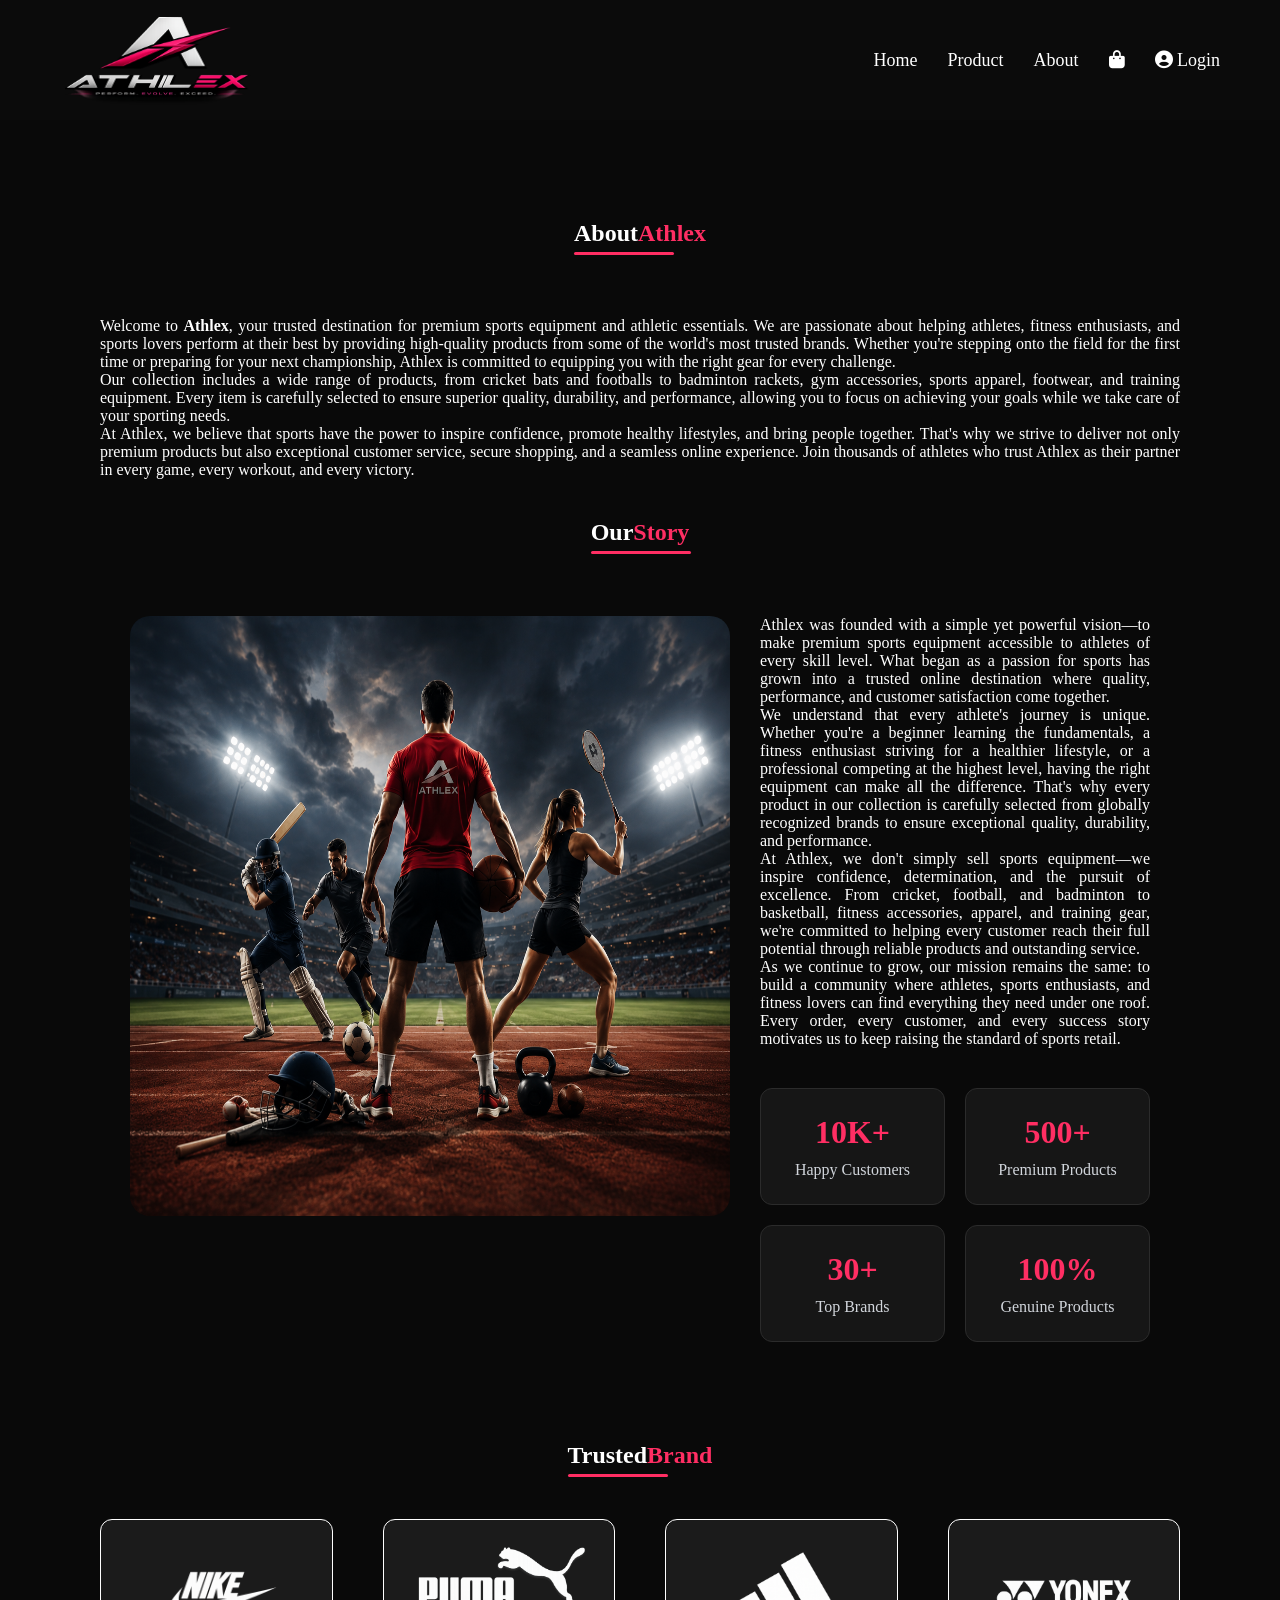
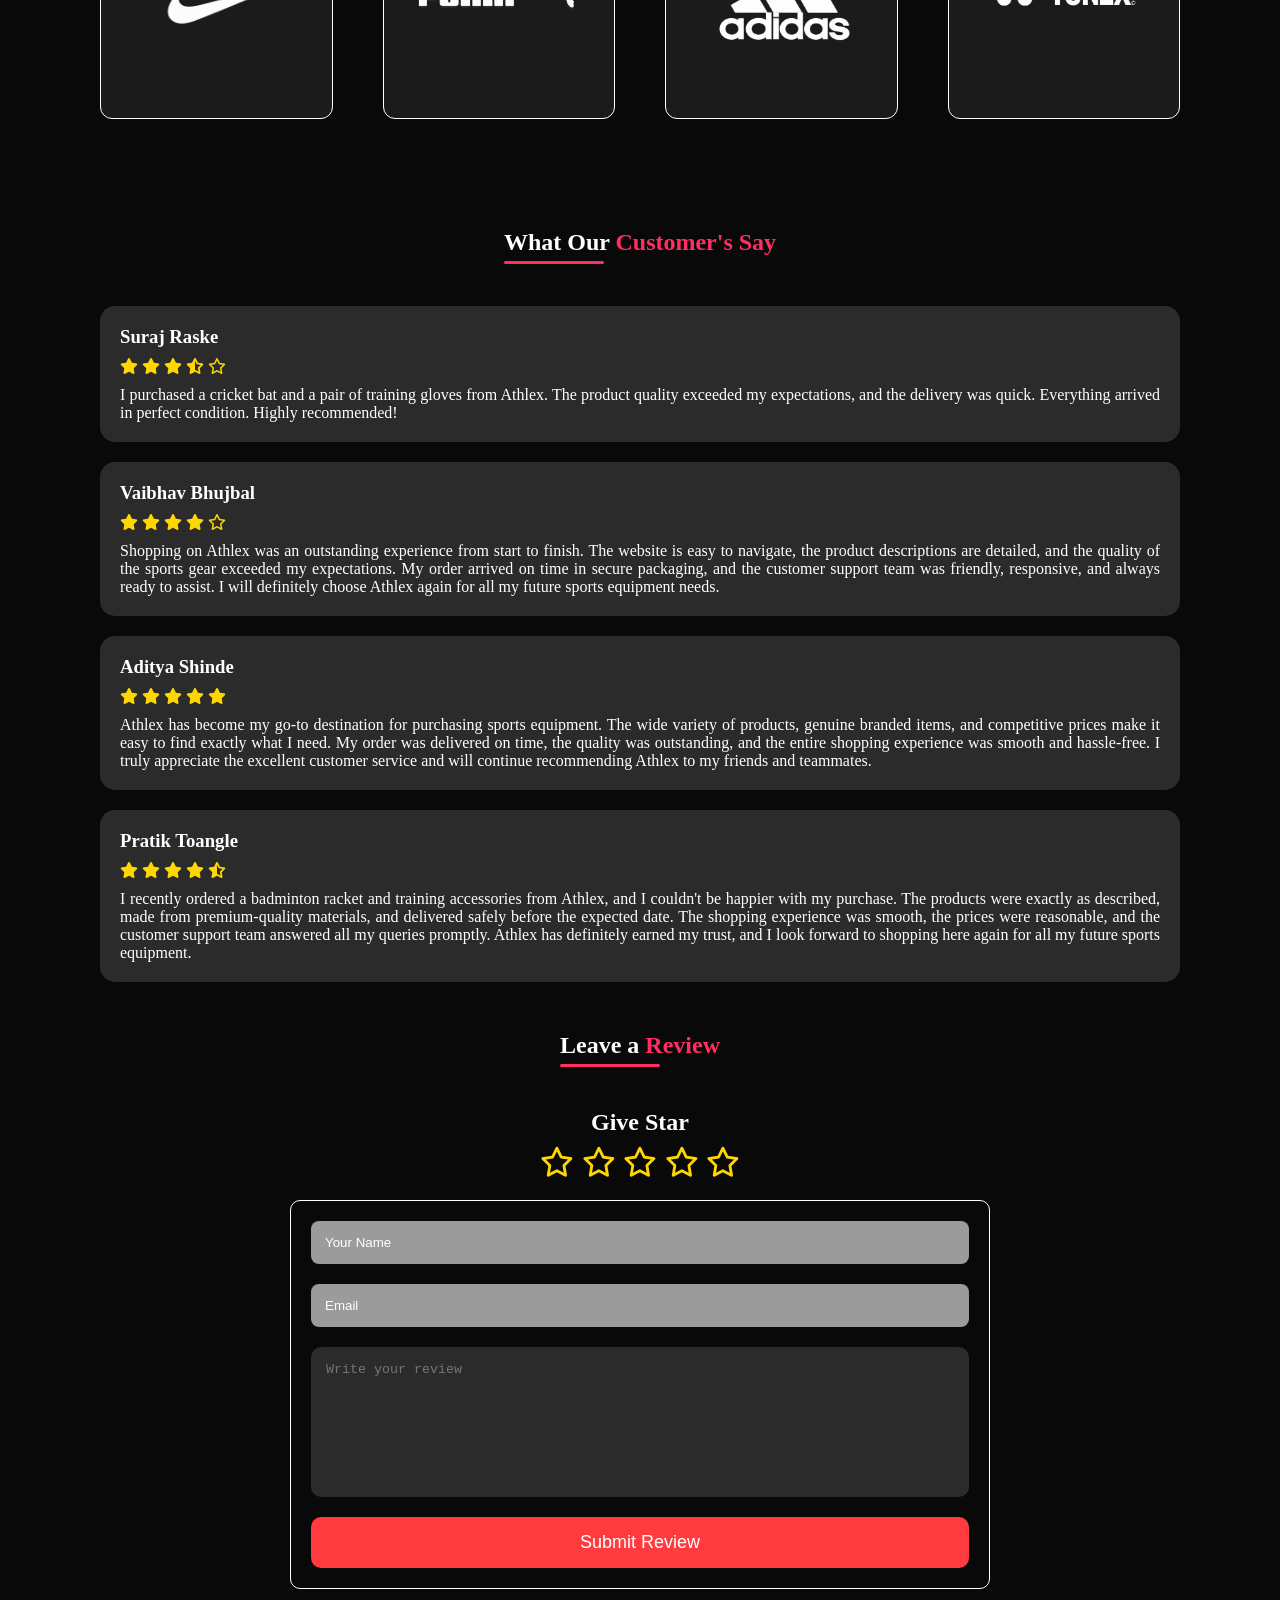
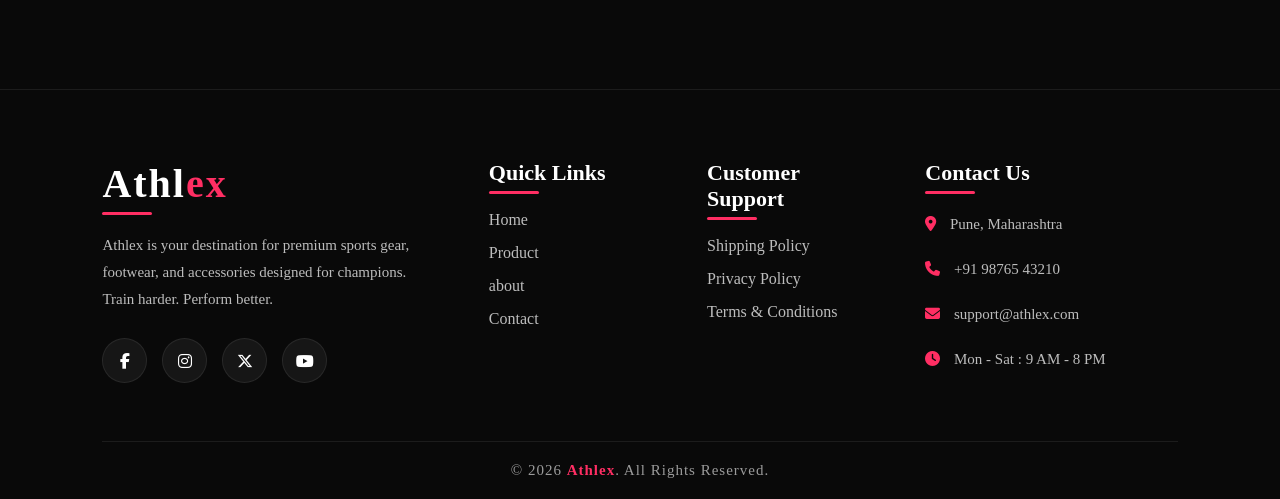
==== about.html @ 43ff517a "all pages are created and completd" ====
<!DOCTYPE html>
<html lang="en">
<head>
    <meta charset="UTF-8">
    <meta name="viewport" content="width=device-width, initial-scale=1.0">
    <title>About Athlex</title>
    <link rel="stylesheet" href="css/style.css">
    <link rel="stylesheet" href="https://cdnjs.cloudflare.com/ajax/libs/font-awesome/6.7.2/css/all.min.css">
</head>
<body>
    <nav style="background-color:#0b0b0b;">
        <div class="logo">
            <img src="images/logo1.png" alt="">
        </div>

        <ul>
            <li><a href="index.html">Home</a></li>
            <li><a href="product.html">Product</a></li>
            <li><a href="about.html">About</a></li>
            <li><a href="cart.html"><i class="fa-solid fa-bag-shopping"></i></a></li>
            <li><a href="login.html"><i class="fa-solid fa-circle-user"></i>&nbsp;<span>Login</span></a></li>
        </ul>
    </nav>
    <section class="about">
        <div class="about-container">
            <div class="title-section">
                <h1>About<span>Athlex</span></h1>
             </div>
            <div class="about-intro">
                <p>
                    Welcome to <strong>Athlex</strong>, your trusted destination for premium sports
                    equipment and athletic essentials. We are passionate about helping athletes,
                    fitness enthusiasts, and sports lovers perform at their best by providing
                    high-quality products from some of the world's most trusted brands. Whether
                    you're stepping onto the field for the first time or preparing for your next
                    championship, Athlex is committed to equipping you with the right gear for
                    every challenge.
                </p>

                <p>
                    Our collection includes a wide range of products, from cricket bats and
                    footballs to badminton rackets, gym accessories, sports apparel, footwear,
                    and training equipment. Every item is carefully selected to ensure superior
                    quality, durability, and performance, allowing you to focus on achieving your
                    goals while we take care of your sporting needs.
                </p>

                <p>
                    At Athlex, we believe that sports have the power to inspire confidence,
                    promote healthy lifestyles, and bring people together. That's why we strive
                    to deliver not only premium products but also exceptional customer service,
                    secure shopping, and a seamless online experience. Join thousands of athletes
                    who trust Athlex as their partner in every game, every workout, and every
                    victory.
                </p>
            </div>
            <div class="title-section">
                <h1>Our<span>Story</span></h1>
            </div>
            <div class="story-container">
                <div class="story-img">
                    <img src="images/story-img.png" alt="">
                </div>
                <div class="story-content">
                    <p>
                        Athlex was founded with a simple yet powerful vision—to make premium sports
                        equipment accessible to athletes of every skill level. What began as a passion
                        for sports has grown into a trusted online destination where quality,
                        performance, and customer satisfaction come together.
                    </p>

                    <p>
                        We understand that every athlete's journey is unique. Whether you're a beginner
                        learning the fundamentals, a fitness enthusiast striving for a healthier
                        lifestyle, or a professional competing at the highest level, having the right
                        equipment can make all the difference. That's why every product in our
                        collection is carefully selected from globally recognized brands to ensure
                        exceptional quality, durability, and performance.
                    </p>

                    <p>
                        At Athlex, we don't simply sell sports equipment—we inspire confidence,
                        determination, and the pursuit of excellence. From cricket, football, and
                        badminton to basketball, fitness accessories, apparel, and training gear,
                        we're committed to helping every customer reach their full potential through
                        reliable products and outstanding service.
                    </p>

                    <p>
                        As we continue to grow, our mission remains the same: to build a community
                        where athletes, sports enthusiasts, and fitness lovers can find everything
                        they need under one roof. Every order, every customer, and every success story
                        motivates us to keep raising the standard of sports retail.
                    </p>


                    <div class="story-stats">

                        <div class="stat-box">
                            <h3>10K+</h3>
                            <span>Happy Customers</span>
                        </div>

                        <div class="stat-box">
                            <h3>500+</h3>
                            <span>Premium Products</span>
                        </div>

                        <div class="stat-box">
                            <h3>30+</h3>
                            <span>Top Brands</span>
                        </div>

                        <div class="stat-box">
                            <h3>100%</h3>
                            <span>Genuine Products</span>
                        </div>
                    </div> 
                </div>
            </div>
            <div class="brand">
                <div class="title-section">
                    <h1>Trusted<span>Brand</span></h1>
                </div>
                
                <div class="brand-container">

                    <div class="brand-card">
                        <img src="images/nike.png" alt="">
                    </div>

                    <div class="brand-card">
                        <img src="images/puma.png" alt="">
                    </div>

                    <div class="brand-card">
                        <img src="images/adi4.png" alt="">
                    </div>

                    <div class="brand-card">
                        <img src="images/yonex.png" alt="">
                    </div>
                </div>
            </div>
            <div class="reviews">
                <div class="title-section">
                    <h1>What Our <span>Customer's Say</span></h1>
                </div>
                <div class="reviews-container">
                    <div class="review-card">
                        <h3>Suraj Raske</h3>
                        <div class="rating">
                            <i class="fa-solid fa-star"></i>
                            <i class="fa-solid fa-star"></i>
                            <i class="fa-solid fa-star"></i>
                            <i class="fa-solid fa-star-half-stroke"></i>
                            <i class="fa-regular fa-star"></i>
                        </div>
                        <p>
                            I purchased a cricket bat and a pair of training gloves from Athlex.
                            The product quality exceeded my expectations, and the delivery was
                            quick. Everything arrived in perfect condition. Highly recommended!
                        </p>
                    </div>
                    <div class="review-card">
                        <h3>Vaibhav Bhujbal</h3>
                        <div class="rating">
                            <i class="fa-solid fa-star"></i>
                            <i class="fa-solid fa-star"></i>
                            <i class="fa-solid fa-star"></i>
                            <i class="fa-solid fa-star"></i>
                            <i class="fa-regular fa-star"></i>
                        </div>
                        <p>
                            Shopping on Athlex was an outstanding experience from start to finish.
                            The website is easy to navigate, the product descriptions are detailed,
                            and the quality of the sports gear exceeded my expectations. My order
                            arrived on time in secure packaging, and the customer support team was
                            friendly, responsive, and always ready to assist. I will definitely
                            choose Athlex again for all my future sports equipment needs.
                        </p>
                    </div>
                    <div class="review-card">
                        <h3>Aditya Shinde</h3>
                        <div class="rating">
                            <i class="fa-solid fa-star"></i>
                            <i class="fa-solid fa-star"></i>
                            <i class="fa-solid fa-star"></i>
                            <i class="fa-solid fa-star"></i>
                            <i class="fa-solid fa-star"></i>
                        </div>
                        <p>
                            Athlex has become my go-to destination for purchasing sports equipment.
                            The wide variety of products, genuine branded items, and competitive
                            prices make it easy to find exactly what I need. My order was delivered
                            on time, the quality was outstanding, and the entire shopping experience
                            was smooth and hassle-free. I truly appreciate the excellent customer
                            service and will continue recommending Athlex to my friends and teammates.
                        </p>
                    </div>
                    <div class="review-card">
                        <h3>Pratik Toangle</h3>
                        <div class="rating">
                            <i class="fa-solid fa-star"></i>
                            <i class="fa-solid fa-star"></i>
                            <i class="fa-solid fa-star"></i>
                            <i class="fa-solid fa-star"></i>
                            <i class="fa-solid fa-star-half-stroke"></i>
                        </div>
                        <p>
                            I recently ordered a badminton racket and training accessories from
                            Athlex, and I couldn't be happier with my purchase. The products were
                            exactly as described, made from premium-quality materials, and delivered
                            safely before the expected date. The shopping experience was smooth, the
                            prices were reasonable, and the customer support team answered all my
                            queries promptly. Athlex has definitely earned my trust, and I look
                            forward to shopping here again for all my future sports equipment.
                        </p>
                    </div>
                    
                </div>
            </div>
            <div class="review-form">
                <div class="title-section">
                    <h1>Leave a <span>Review</span></h1>
                </div>
                <div class="star">
                    <h2>Give Star</h2>
                    <div class="rating">
                        <i class="fa-regular fa-star"></i>
                        <i class="fa-regular fa-star"></i>
                        <i class="fa-regular fa-star"></i>
                        <i class="fa-regular fa-star"></i>
                        <i class="fa-regular fa-star"></i>
                    </div>
                </div>
                <div class="form-container">
                    <form>

                        <input type="text" placeholder="Your Name">
                        <input type="email" placeholder="Email">
                        <textarea placeholder="Write your review"></textarea>
                        <button>Submit Review</button>

                    </form>
                </div>
            </div>
        </div>
    </section>
    <footer>
        <div class="footer-container">

            <!-- Logo & Description -->
            <div class="footer-col">

                <h2 class="footer-logo">
                    Athl<span>ex</span>  
                </h2>

                <p>
                    Athlex is your destination for premium sports gear,
                    footwear, and accessories designed for champions.
                    Train harder. Perform better.
                </p>

                <div class="social-icons">

                    <a href="#"><i class="fa-brands fa-facebook-f"></i></a>
                    <a href="#"><i class="fa-brands fa-instagram"></i></a>
                    <a href="#"><i class="fa-brands fa-x-twitter"></i></a>
                    <a href="#"><i class="fa-brands fa-youtube"></i></a>

                </div>

            </div>

            <!-- Quick Links -->

            <div class="footer-col">

                <h3>Quick Links</h3>

                <ul>

                    <li><a href="index.html">Home</a></li>
                    <li><a href="product.html">Product</a></li>
                    <li><a href="about.html">about</a></li>
                    <li><a href="#">Contact</a></li>

                </ul>

            </div>

            <!-- Customer Support -->

            <div class="footer-col">

                <h3>Customer Support</h3>

                <ul>
                    <li><a href="#">Shipping Policy</a></li>
                    <li><a href="#">Privacy Policy</a></li>
                    <li><a href="#">Terms & Conditions</a></li>
                </ul>

            </div>

            <!-- Contact -->

            <div class="footer-col">

                <h3>Contact Us</h3>
                <p><i class="fa-solid fa-location-dot"></i> Pune, Maharashtra</p>
                <p><i class="fa-solid fa-phone"></i> +91 98765 43210</p>
                <p><i class="fa-solid fa-envelope"></i> support@athlex.com</p>
                <p><i class="fa-solid fa-clock"></i> Mon - Sat : 9 AM - 8 PM</p>

            </div>

        </div>

        <hr>

        <div class="footer-bottom">

            <p>
                © 2026 <span>Athlex</span>. All Rights Reserved.
            </p>

        </div>

    </footer>
</body>
</html>
---- css/style.css ----
*{
    margin:0;
    padding:0;
    box-sizing:border-box;
}

/*header*/
.banner{
    height:100vh;

    background-image:url("../images/banner.png");
    background-size:cover;
    background-repeat:no-repeat;
    background-position: right center;
    color: white;
   
}
nav{
    display: flex;
    justify-content: space-between;
    align-items: center;
    padding: 0px 60px;
    height: 120px;
    

}
nav ul{
    display: flex;
    gap: 30px;
    list-style: none;
    
}
nav a{
    color: white;
    text-decoration: none;
    font-size: 18px;
    font-weight: 500;
}
nav a:hover{
    color:#ff2e63;
    text-decoration: underline;
}
.logo
{
    width: 200px;
    height: 100px;
    cursor: pointer;
}
.logo img{
    width: 100%;
    height: 100px;
    padding: 5px 5px;
}
.banner-content{
    position: absolute;
    left:100px;
    top:350px;
    transform:translateY(-50%);
    color:white;
}
.banner-content h1{
    font-size: 3.5rem;
}
.banner-content p{
    font-size: 23px;
    margin-top: 10px;
}
.banner-content button{
    margin: 10px 170px 0;
    font-size: 20px;
    border-radius: 10px;
    padding: 5px 4px;
    width:25%;
    background-color:#ff2e63;
    color: white;
    cursor: po;
}
.banner-content button:hover{
    background-color:#ff1744;
}
.title-section{
    text-align: center;
    margin: 20px 20px;
    margin-bottom: 50px;
    
   

}
.title-section span{
    color:#ff2e63;
}
.title-section h1{
    color: white;
    position: relative;

    
}
.title-section h1::before{
    content: "";
    position: absolute;
    left: 1;
    bottom: -8px;
    width: 100px;
    height: 3px;
    background: #ff2e63;
    border-radius: 10px;
}

/* Featured products*/
.featured-products{
    background: #0b0b0b;
    padding: 50px 50px;
}
.featured-card{
    display: grid;
    grid-template-columns: repeat(3,1fr);
    gap: 30px;
}
.card{

    background:linear-gradient(180deg, #1b1b1b);
    border:1px solid white;
    border-radius:18px;
    padding:18px;
    transition:1s ease;

}
.card img{

    width:100%;
    height:250px;
    object-fit:cover;
    border-radius:10px;

}

.card:hover{
    transform:translateY(-8px);
    border-color:#ff2e63;

}
.card h3{

    color:white;
    margin-top:18px;
    font-size:22px;
}
.card p{
    color:#9b9b9b;
    font-size:15px;
    line-height:1.6;
    margin:12px 0;

}
.card button{

    width:100%;
    margin-top:18px;
    padding:14px;
    border:none;
    border-radius:40px;
    background:#ff2e63;
    color:white;
    font-size:16px;
    cursor:pointer;
    transition:.3s;
}

.card button:hover{

    background:#ff1744;

}
.card span{
    color: white;
}

/*offer*/
.offer{
    background: #0b0b0b;
    padding: 50px 50px;
}
.offer-container{
    display: grid;
    grid-template-columns: repeat(2,1fr);
    gap: 50px;
    margin-top: 20px;
    background:linear-gradient(180deg, #1b1b1b);
    border:1px solid white;
    border-radius:18px;
    padding:18px;
    transition:1s ease;
    height: 350px;


}
.offer-img{
    width: 500px;
    height: 300px;
    margin-left: 50px;
    
}
.offer-img img{
    width: 100%;
    height: 300px;
    padding: 5px 5px;
    border-radius: 10px;
    object-fit: cover;
}
.offer-content{
    color: white;
    padding-top: 30px;
}
.offer-content h1{
    margin-bottom: 20px;
   
}

.offer-content h2{
    margin-bottom: 20px;
}

.offer-content h3{
    margin-bottom: 20px;
}

.offer-content h4{
    margin-bottom: 20px;
}
.offer-content button{
    width:40%;
    margin-top:18px;
    padding:14px;
    border:none;
    border-radius:40px;
    background:#ff2e63;
    color:white;
    font-size:16px;
    cursor:pointer;
    transition:.3s;

}
.offer-content button:hover{

    background:#ff1744;

}

/*Product Page*/
.product{
    background: #0b0b0b;
    padding: 50px 50px;
}
.product-container{
    display: grid;
    grid-template-columns: repeat(4,1fr);
    gap: 30px;
    margin: 60px 50px;
    
}
.product-card{
    background:linear-gradient(180deg, #1b1b1b);
    border:1px solid white;
    border-radius:18px;
    padding:18px;
    transition:1s ease;
    margin-bottom: 40px
}
/*product-icons*/
.product-icon{
    display: flex;
    gap: 20px;
    padding: 20px;
    overflow: auto;
    justify-content: center;
}
.icon-box{
    width: 100px;
    text-align: center;
    cursor: pointer;

}
.icon-box img{
    width: 70px;
    height: 70px;
    object-fit: cover;
    border-radius: 50%;
    border: 2px solid #eee;
    padding:5px;
    transition: 1s;

}
.icon-box p{
    margin-top: 8px;
    font-size: 14px;
    color: white;
}
.icon-box img:hover{
    border: 2px solid #ff2e63;
    transform: translateY(-8px);
}

.icon-box p:hover{
    color:#ff2e63;
    text-decoration: underline;
}

/*About Page*/
.about{
    background-color: #090909;
    color: white;
    padding: 50px 50px;


}
.about-container{
    padding: 30px 30px;
    border-radius: 20px;
}
.about-intro{
   padding: 20px 20px;
   text-align: justify;

}
.story-container{
    display: grid;
    grid-template-columns: repeat(2,1fr);
    padding: 20px 50px;
    gap: 30px;
}
.story-img{
    width: 600px;
    height: 600px;


}
.story-img img{
    width: 600px;
    height: 600px;
    border-radius:20px;

}
.story-content{
    text-align: justify;
}
.story-stats{
    display:grid;
    grid-template-columns:repeat(2,1fr);
    gap:20px;
    margin-top:40px;
}

.stat-box{
    background:#161616;
    border:1px solid #2b2b2b;
    padding:25px;
    border-radius:12px;
    text-align:center;
    transition:.3s;
}

.stat-box:hover{
    transform:translateY(-8px);
    border-color:#ff2e63;
}

.stat-box h3{
    font-size:32px;
    color:#ff2e63;
    margin-bottom:10px;
}

.stat-box span{
    color:#d1d5db;
    font-size:16px;
}
.brand{
    margin-top: 40px;
    padding: 20px 20px;
}
.brand-container{
    display: grid;
    grid-template-columns: repeat(4,1fr);
    gap: 50px;
}

.brand-card{
    height: 200px;
    border:1px solid white;
    background-color: #1b1b1b;
    padding:25px;
    border-radius:12px;
    text-align:center;
    transition:1s;
}
.brand-card img{
    width: 100%;
    object-fit: contain;
    transition:1s ease;
    
}
.brand-card:hover{
    transform: translateY(-8px);
    border-color: #ff2e63;
}
.reviews{
    margin-top: 90px;
}
.reviews-container{

gap:30px;
margin-top:20px;

}

.review-card{

background-color: #2b2b2b;
padding:20px;
border-radius:15px;
margin: 20px;

}
.rating
{
    margin-top: 10px;
    color: gold;
}

.review-card p{
    margin-top: 10px;
    text-align: justify;
}
.review-form{
    margin-top: 50px;
}
.form-container{

    padding: 20px 20px;
}
.form-container form{
    display:flex;
    flex-direction:column;
    max-width:700px;
    margin:auto;
    border: 1px solid white;
    padding: 20px 20px;
    border-radius: 10px;

}

.form-container input,
.form-container textarea{

padding:15px;
margin-bottom:20px;
background-color: #2b2b2b;
border:none;
color:white;
border-radius:10px;

}

.form-container textarea{

height:150px;
resize: none;

}

.form-container button{

padding:15px;
background:#ff3b3f;
border:none;
color:white;
font-size:18px;
border-radius:10px;
cursor:pointer;

}
.star{
    text-align: center;
}
.star .rating{
    cursor: pointer;
    font-size: 30px;
}


/*cart page*/
.cart{
    background-color: #090909;
    color: white;
    padding: 50px 50px;


}
.cart-container{
    padding: 30px 30px;
    border-radius: 20px;
}




table{
    width:100%;
    border-collapse:collapse;
    background-color: #2b2b2b;
    border-radius:10px;
    overflow:hidden;
}

th{
    background:#ff2e63;
    padding:15px;
}

td{
    text-align:center;
    padding:20px;
}

td img{
    width:80px;
    height:80px;
    border-radius:10px;
}

.qty{
    width:60px;
    padding:5px;
    text-align:center;
    background-color: #2b2b2b;
    color: white;
}

.summary{
    width:350px;
    background-color: #2b2b2b;
    margin-top:40px;
    margin-left:auto;
    padding:25px;
    border-radius:10px;
}

.summary h2{
    margin-bottom:20px;
    color:#ff2e63;
}

.summary p,
.summary h3{
    display:flex;
    justify-content:space-between;
    margin:15px 0;
}

.summary button{
    width:100%;
    padding:15px;
    margin-top:20px;
    border:none;
    background:#ff2e63;
    color:white;
    font-size:17px;
    border-radius:8px;
    cursor:pointer;
}

.summary button:hover{
    background:#e60045;
}
/*Login*/
.login{
    background-color: #090909;
    padding: 60px 60px;
}

.login-container{
    width:420px;
    background-color: #2b2b2b;
    padding:40px;
    border-radius:15px;
    margin: auto;
}
label{
    display:block;
    color:#fff;
    margin-bottom:8px;
    font-size:15px;
}

input[type="text"],
input[type="email"],
input[type="password"]{
    width:100%;
    padding:14px;
    margin-bottom:20px;
    border-radius:8px;
    background-color:#9b9b9b;
    color:#fff;
    
}

input::placeholder{
    color:white;
}

.login-options{
    display:flex;
    justify-content:space-between;
    align-items:center;
    margin-bottom:25px;
}

.login-options label{
    display:flex;
    align-items:center;
    gap:8px;
    font-size:14px;
}


.login-options a{
    color:#ff2e63;
    text-decoration:none;
    font-size:14px;
}

.login-options a:hover{
    text-decoration:underline;
}

form button{
    width:100%;
    padding:14px;
    border:none;
    border-radius:8px;
    background:#ff2e63;
    color:white;
    font-size:17px;
    cursor:pointer;
    transition:.3s;
}

form button:hover{
    background:#e6004d;
}

.divider{
    text-align:center;
    margin:25px 0;
    color:#bcbcbc;
    position:relative;
}

.divider::before{
    content:"";
    position:absolute;
    width:150px;
    height:1px;
    background:#555;
    left:0;
    top:50%;
}

.divider::after{
    content:"";
    position:absolute;
    width:150px;
    height:1px;
    background:#555;
    right:0;
    top:50%;
}
.google-btn,
.facebook-btn{
    width:100%;
    padding:13px;
    margin-bottom:15px;
    border:none;
    border-radius:8px;
    font-size:15px;
    cursor:pointer;
    transition:.3s;
}

.google-btn{
    background:#fff;
    color:#333;
}

.google-btn:hover{
    background:#f2f2f2;
}

.facebook-btn{
    background:#1877f2;
    color:white;
}

.facebook-btn:hover{
    background:#0d65d9;
}

.google-btn i,
.facebook-btn i{
    margin-right:10px;
}

#error{
    margin-top: 10px;
    text-align: center;
}
#eye{
    position: absolute;
   cursor: pointer;
    right: 600px;
    margin-top: 15px;
}
/* Signup */

.signup-text{
    text-align:center;
    color:#d1d5db;
    margin-top:20px;
}

.signup-text a{
    color:#ff2e63;
    text-decoration:none;
    font-weight:bold;
}

.signup-text a:hover{
    text-decoration:underline;
}
/*footer*/

footer{
    background: #090909;
    padding: 70px 8% 20px;
    border-top: 1px solid rgba(255,255,255,0.08);
}

/* Footer Grid */

.footer-container{
    display: grid;
    grid-template-columns: 2fr 1fr 1fr 1.5fr;
    gap: 50px;
}

/* Logo */

.footer-logo{
    font-size: 40px;
    font-weight: 900;
    color: white;
    margin-bottom: 20px;
    letter-spacing: 2px;
}

.footer-logo span{
    color: #ff2e63;
}

/* Footer Description */

.footer-col p{
    color: #bdbdbd;
    line-height: 1.8;
    margin-bottom: 18px;
    font-size: 15px;
}

/* Headings */
.footer-col h2{
    color: white;

    margin-bottom: 25px;
    position: relative;
}
.footer-col h2::before{
    content: "";
    position: absolute;
    left: 1;
    bottom: -8px;
    width: 50px;
    height: 3px;
    background: #ff2e63;
    border-radius: 10px;

}

.footer-col h3{
    color: white;
    font-size: 22px;
    margin-bottom: 25px;
    position: relative;
}

.footer-col h3::after{
    content: "";
    position: absolute;
    left: 0;
    bottom: -8px;
    width: 50px;
    height: 3px;
    background: #ff2e63;
    border-radius: 10px;
}

/* Links */

.footer-col ul{
    list-style: none;
}

.footer-col ul li{
    margin: 15px 0;
}

.footer-col ul li a{
    text-decoration: none;
    color: #bdbdbd;
    transition: .3s ease;
}

.footer-col ul li a:hover{
    color: #ff2e63;
    padding-left: 10px;
}

/* Contact */

.footer-col p i{
    color: #ff2e63;
    margin-right: 10px;
}

/* Social Icons */

.social-icons{
    display: flex;
    gap: 15px;
    margin-top: 25px;
}

.social-icons a{
    width: 45px;
    height: 45px;
    border-radius: 50%;
    background: #161616;
    display: flex;
    justify-content: center;
    align-items: center;
    color: white;
    text-decoration: none;
    transition: .4s;
    border: 1px solid rgba(255,255,255,0.08);
}

.social-icons a:hover{
    background: #ff2e63;
    color: white;
    transform: translateY(-6px);
    box-shadow: 0 0 20px rgba(255,46,99,.45);
}
/* Divider */

footer hr{
    margin: 50px 0 20px;
    border: none;
    height: 1px;
    background: rgba(255,255,255,0.08);
}

/* Copyright */

.footer-bottom{
    text-align: center;
}

.footer-bottom p{
    color: #9b9b9b;
    letter-spacing: 1px;
    font-size: 15px;
}

.footer-bottom span{
    color: #ff2e63;
    font-weight: bold;
}
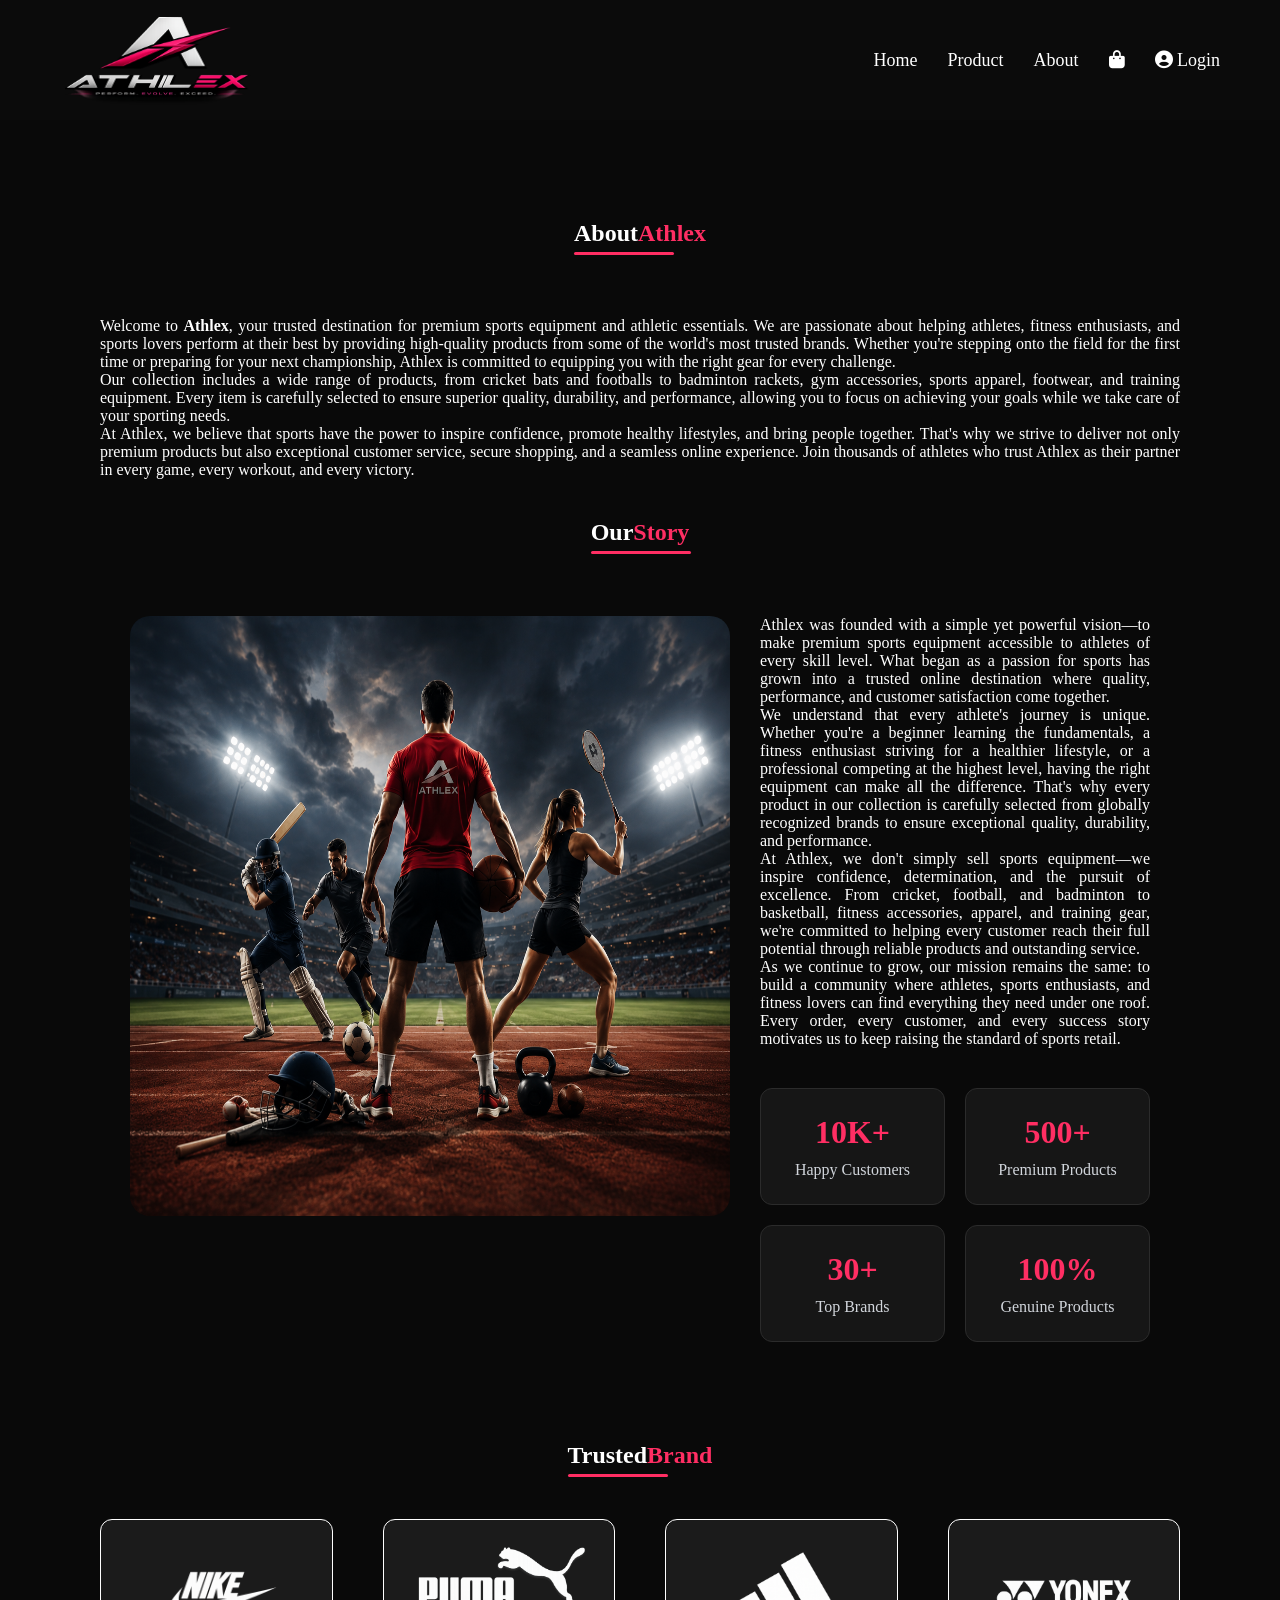
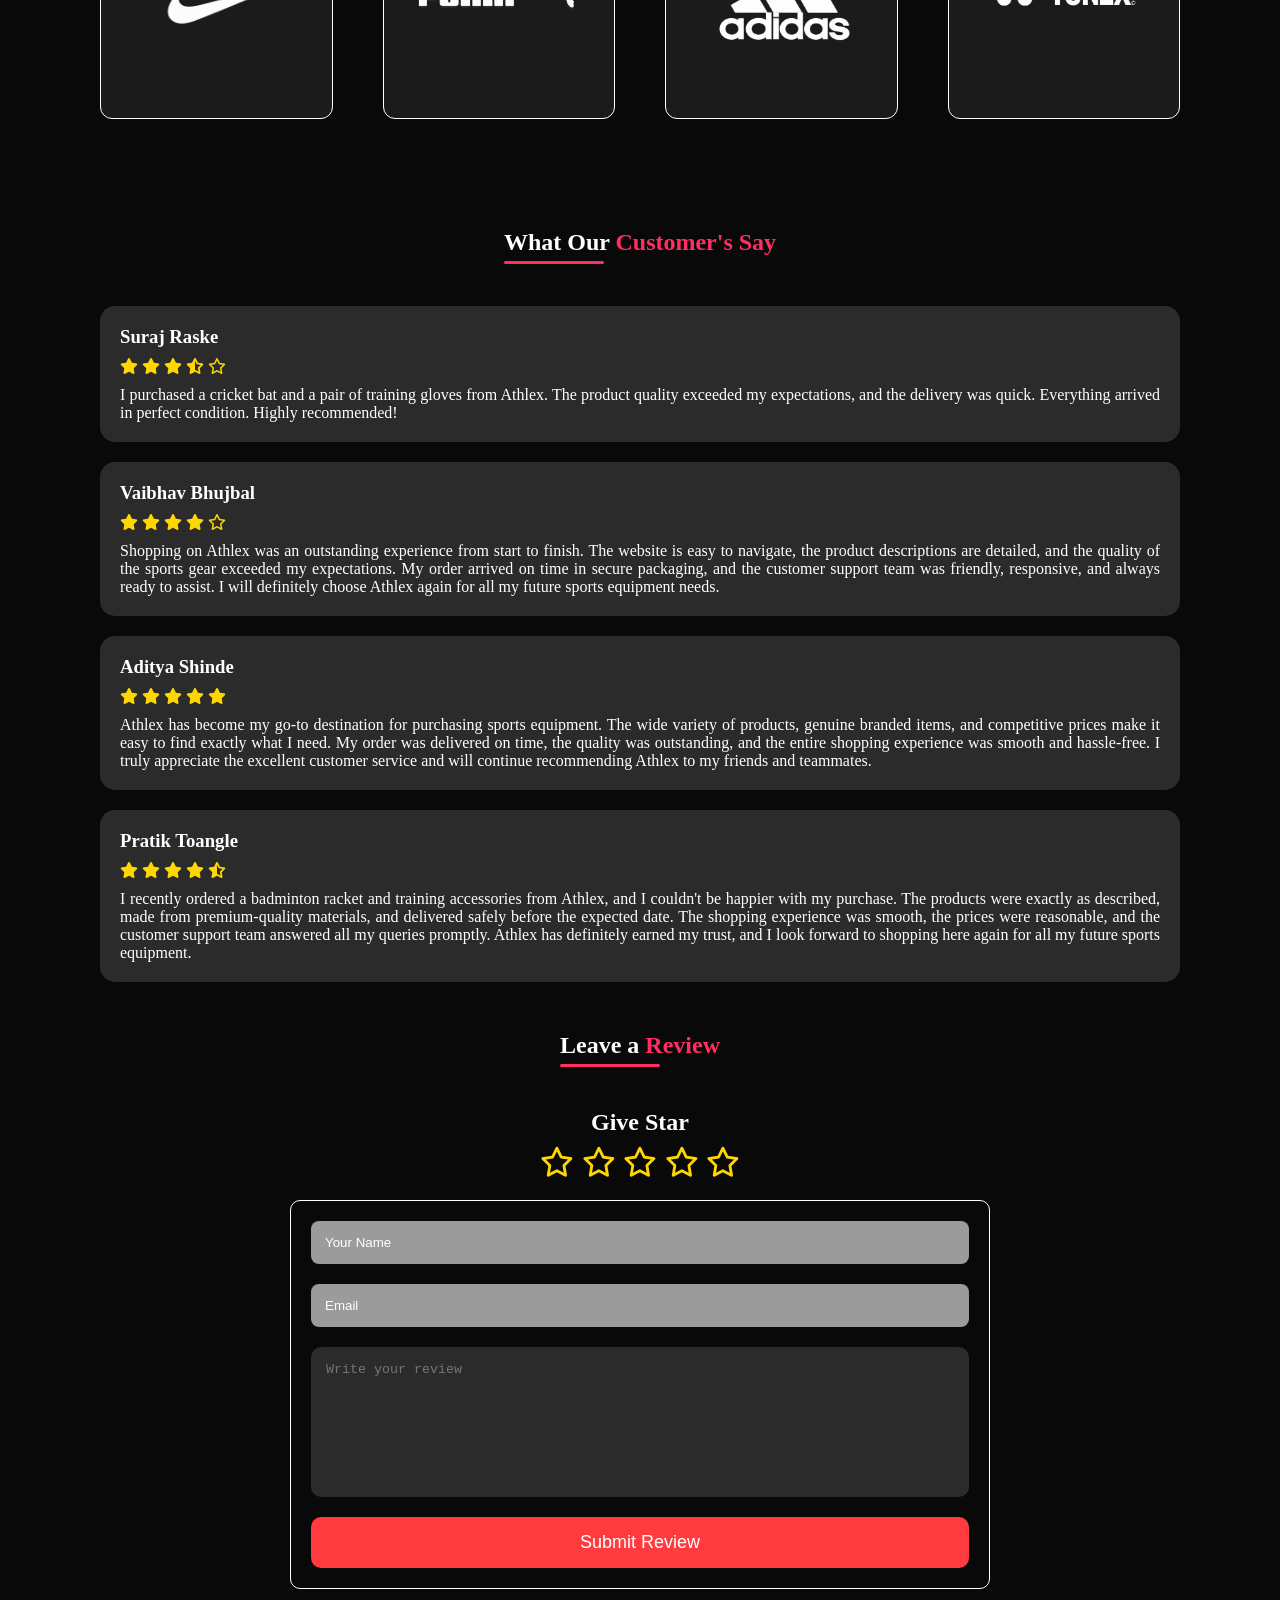
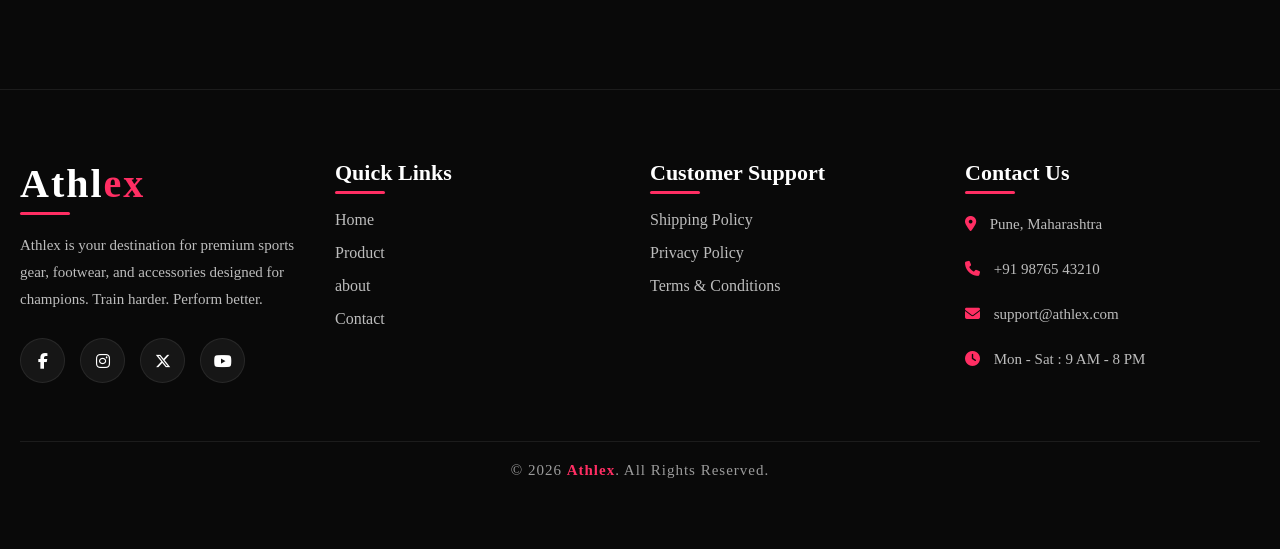
==== commit 3de9b8c4: "completed my all pages and media query to make responsive" ====
--- a/about.html
+++ b/about.html
@@ -12,8 +12,10 @@
         <div class="logo">
             <img src="images/logo1.png" alt="">
         </div>
-
-        <ul>
+        <div class="menu-btn" onclick="toggleMenu()">
+                <i class="fa-solid fa-bars"></i>
+        </div>
+        <ul id="nav-links">
             <li><a href="index.html">Home</a></li>
             <li><a href="product.html">Product</a></li>
             <li><a href="about.html">About</a></li>
@@ -330,5 +332,6 @@
         </div>
 
     </footer>
+    <script src="js/script.js"></script>
 </body>
 </html>
--- a/css/style.css
+++ b/css/style.css
@@ -54,9 +54,10 @@
 .banner-content{
     position: absolute;
     left:100px;
-    top:350px;
+    top:50%;
     transform:translateY(-50%);
     color:white;
+    margin-left: 100px;
 }
 .banner-content h1{
     font-size: 3.5rem;
@@ -66,11 +67,11 @@
     margin-top: 10px;
 }
 .banner-content button{
-    margin: 10px 170px 0;
+    margin: 10px 0;
     font-size: 20px;
     border-radius: 10px;
     padding: 5px 4px;
-    width:25%;
+    width:50%;
     background-color:#ff2e63;
     color: white;
     cursor: po;
@@ -113,7 +114,7 @@
 }
 .featured-card{
     display: grid;
-    grid-template-columns: repeat(3,1fr);
+    grid-template-columns: repeat(4,1fr);
     gap: 30px;
 }
 .card{
@@ -249,7 +250,7 @@
 /*Product Page*/
 .product{
     background: #0b0b0b;
-    padding: 50px 50px;
+    padding: 20px 20px;
 }
 .product-container{
     display: grid;
@@ -267,6 +268,12 @@
     margin-bottom: 40px
 }
 /*product-icons*/
+.product-category{
+    width: 800px;
+    padding: 20px 10px;
+    margin: auto;
+
+}
 .product-icon{
     display: flex;
     gap: 20px;
@@ -741,7 +748,7 @@
 
 footer{
     background: #090909;
-    padding: 70px 8% 20px;
+    padding: 70px  20px;
     border-top: 1px solid rgba(255,255,255,0.08);
 }
 
@@ -749,8 +756,8 @@
 
 .footer-container{
     display: grid;
-    grid-template-columns: 2fr 1fr 1fr 1.5fr;
-    gap: 50px;
+    grid-template-columns: repeat(4,1fr);
+    gap: 20px;
 }
 
 /* Logo */
@@ -894,3 +901,429 @@
     color: #ff2e63;
     font-weight: bold;
 }
+
+.menu-btn{
+    display: none;
+    font-size: 20px;
+    background: none;
+    color: white;
+    cursor: pointer;
+}
+
+/*media Query*/
+@media(max-width:768px){
+
+    .menu-btn{
+
+    display:block;
+    position:absolute;
+    right:20px;
+    top:35px;
+    font-size:28px;
+    color: white;
+    }
+
+
+    nav{
+    flex-direction: column;
+    padding:20px;
+    height:auto;
+ 
+
+    }
+    .logo{
+        position: absolute;
+        left: 20px;
+        
+    }
+    
+    #nav-links{
+        display:none;
+        flex-direction:column;
+        position:absolute;
+        top:100px;
+        left: 650px;
+        width:100px;
+        background-color: #090909;
+        text-align: center;
+        padding:20px 0;
+    }
+     #nav-links.show{
+       display: flex;
+    }
+    #nav-links li {
+        border-bottom: 1px solid white;
+        padding: 10px;
+    }
+    
+    .banner-content{
+        top: 50%;
+        
+    
+    }
+    .banner-content h1{
+        font-size: 2rem;
+        margin-left: 0;
+    }
+    .banner-content p{
+        font-size: 12px;
+    }
+    .banner-content button{
+        font-size: 16px;
+    }
+        
+    .featured-card{
+        grid-template-columns: repeat(2,1fr)
+    }
+        
+    
+        
+    .offer-img{
+        width: 100%;
+        margin-left: 0px;
+        
+    }
+    .footer-container{
+        grid-template-columns: repeat(2,1fr);
+        text-align: center;
+    
+    }
+    .footer-col h3::after{
+        left: 120px;
+    }
+
+    
+    .product-container{
+        display: grid;
+        grid-template-columns: repeat(2,1fr);
+        gap: 30px;
+        
+    }
+    .product-category{
+        width: 100%;
+    }
+    .product .title-section{
+        margin-top: 100px;
+    }
+        
+    .story-container{
+        display: grid;
+        grid-template-columns: repeat(1,1fr);
+       
+    }
+    .story-img{
+        width: 500px;
+        height: 600px;
+        padding-left: 10px;
+
+
+    }
+    .story-img img{
+        width: 500px;
+        height: 600px;
+
+    }
+    .brand-container{
+        grid-template-columns: repeat(2,1fr);
+    }
+    .brand-card{
+        margin-top: 10px;
+        height: 150px;
+    }
+    .login{
+        padding-top: 150px;
+    }
+    .cart-container{
+        padding-top: 100px;
+    }
+    #eye{
+        left: 520px;
+    }
+
+
+
+}
+@media(min-width:577px) and (max-width:992px){
+    .banner{
+        height: 61vh;
+    }
+    .banner-content{
+        top: 30%;
+        
+    
+    }
+        
+    .offer-img{
+        width: 100%;
+        margin-left: 0px;
+        
+    }
+    
+    .footer-container{
+        grid-template-columns: repeat(2,1fr);
+        text-align: center;
+    
+    }
+    .footer-col h3::after{
+        left: 120px;
+    }
+
+    .featured-card,
+    .product-container{
+        display: grid;
+        grid-template-columns: repeat(2,1fr);
+        gap: 30px;
+        
+    }
+    .story-container{
+        display: grid;
+        grid-template-columns: repeat(1,1fr);
+       
+    }
+    .story-img{
+        width: 500px;
+        height: 600px;
+
+
+    }
+    .story-img img{
+        width: 500px;
+        height: 600px;
+
+    }
+    .brand-container{
+        grid-template-columns: repeat(2,1fr);
+    }
+    .brand-card{
+        margin-top: 10px;
+        height: 170px;
+    }
+    #eye{
+        right: 265px;
+       
+    }
+
+
+}
+@media(min-width:993px) and (max-width:1024px){
+    
+
+    .featured-card, .product-container{
+        grid-template-columns:repeat(3,1fr);
+
+    }
+     .story-container{
+        display: grid;
+        grid-template-columns: repeat(1,1fr);
+       
+    }
+    .story-img{
+        width: 500px;
+        height: 600px;
+        margin:auto;
+
+
+    }
+    .story-img img{
+        width: 500px;
+        height: 600px;
+
+    }
+    .brand-container{
+        grid-template-columns: repeat(2,1fr);
+    }
+    .brand-card{
+        margin-top: 10px;
+        height: 220px;
+    }
+    #eye{
+        right: 365px;
+    }
+    
+    .footer-container{
+        grid-template-columns:repeat(4,1fr);
+    }
+
+}
+@media(max-width:576px){
+    .menu-btn{
+
+        display:block;
+        position:absolute;
+        right:20px;
+        top:35px;
+        font-size:28px;
+        color: white;
+    }
+
+
+    nav{
+    flex-direction: column;
+    padding:20px;
+    height:auto;
+ 
+
+    }
+    .logo{
+        position: absolute;
+        left: 20px;
+        
+    }
+    
+    #nav-links{
+        display:none;
+        flex-direction:column;
+        position:absolute;
+        top:70px;
+        left:350px;
+        width:70px;
+        background:black;
+        padding:20px 0;
+    }
+     #nav-links.show{
+       display: flex;
+    }
+    #nav-links li {
+        border-bottom: 1px solid white;
+        padding: 10px;
+    }
+        
+
+    .logo img{
+
+    width:120px;
+
+    }
+    .banner{
+        background-image: url(../images/banner1.png);
+        height: 60vh;
+    }
+    .banner-content{
+        top: 35%;
+        margin-left:0px;
+    
+    }
+
+    .banner-content h1{
+
+    font-size:18px;
+
+    }
+
+    .banner-content p{
+
+    font-size:14px;
+    width: 200px;
+
+    }
+
+    .featured-card,
+
+    .product-card,
+
+    .review-container,
+
+    .story-container,
+
+    .footer-container{
+
+    display:grid;
+
+    grid-template-columns:1fr;
+
+    gap:30px;
+
+    }
+    .offer-container{
+        grid-template-columns: repeat(2,1fr);
+        
+    }
+    .offer-img{
+        width: 150px;
+    }
+    .offer-content{
+        padding-top: 0px;
+    }
+    .offer-content button{
+        width: 100%;
+        padding-right: 20px;
+    }
+    .offer-content h1{
+        font-size: 18px;
+
+        
+    }
+     .offer-content h2{
+        font-size: 16px;
+        
+    }
+     .offer-content h3{
+        font-size: 14px;
+        
+    }
+     .offer-content h4{
+        font-size: 12px;
+        
+    }
+    .social-icons{
+        justify-content: center;
+    }
+    .about-container{
+
+    width:90%;
+
+    }
+
+    .about-intro p{
+
+    font-size:16px;
+
+    }
+
+    .story-container{
+
+    display:flex;
+
+    flex-direction:column;
+
+    }
+
+    .story-image img{
+
+    width:100%;
+
+    height:auto;
+
+    }
+
+    .login-container{
+
+    width:90%;
+
+    padding:25px;
+
+    }
+
+    .cart table{
+
+    font-size:13px;
+
+    overflow-x:auto;
+
+    display:block;
+
+    }
+
+    .summary{
+
+    width:100%;
+
+    }
+
+    footer{
+
+    padding:40px 20px;
+
+    }
+
+}
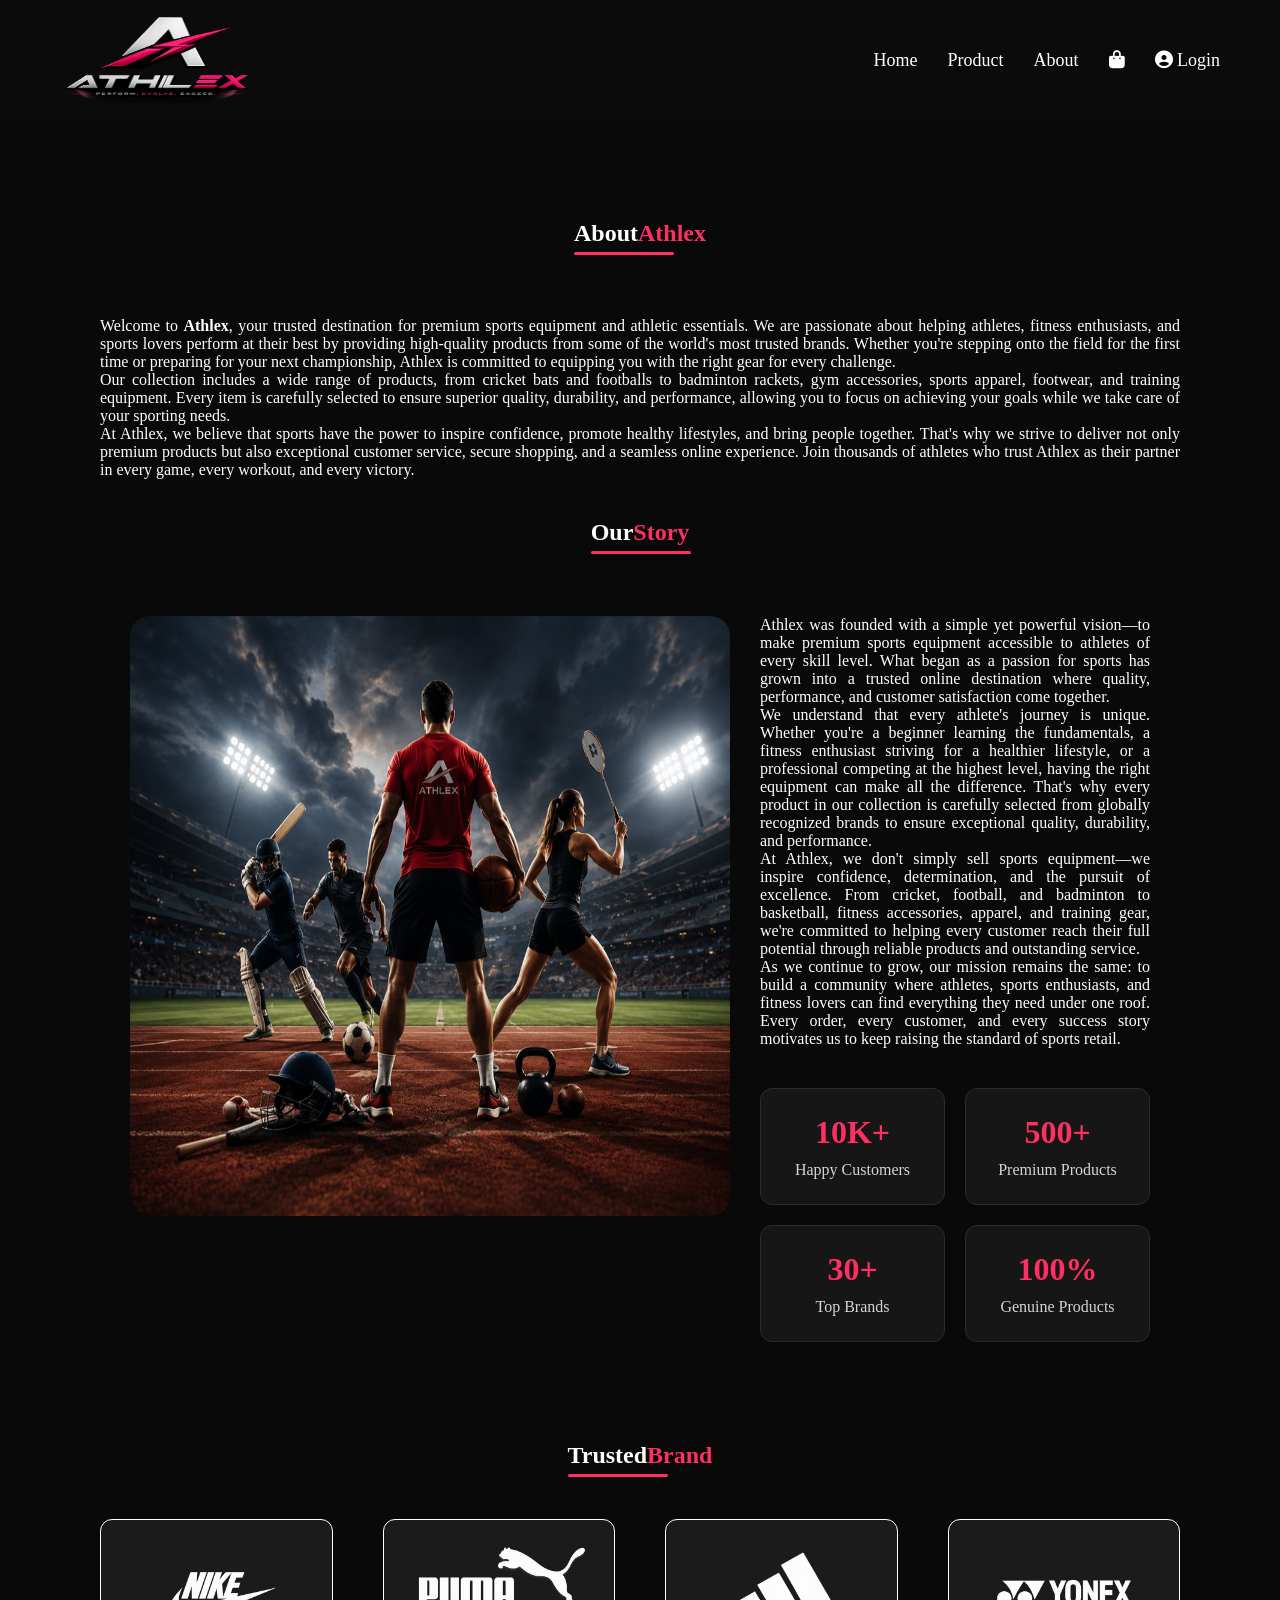
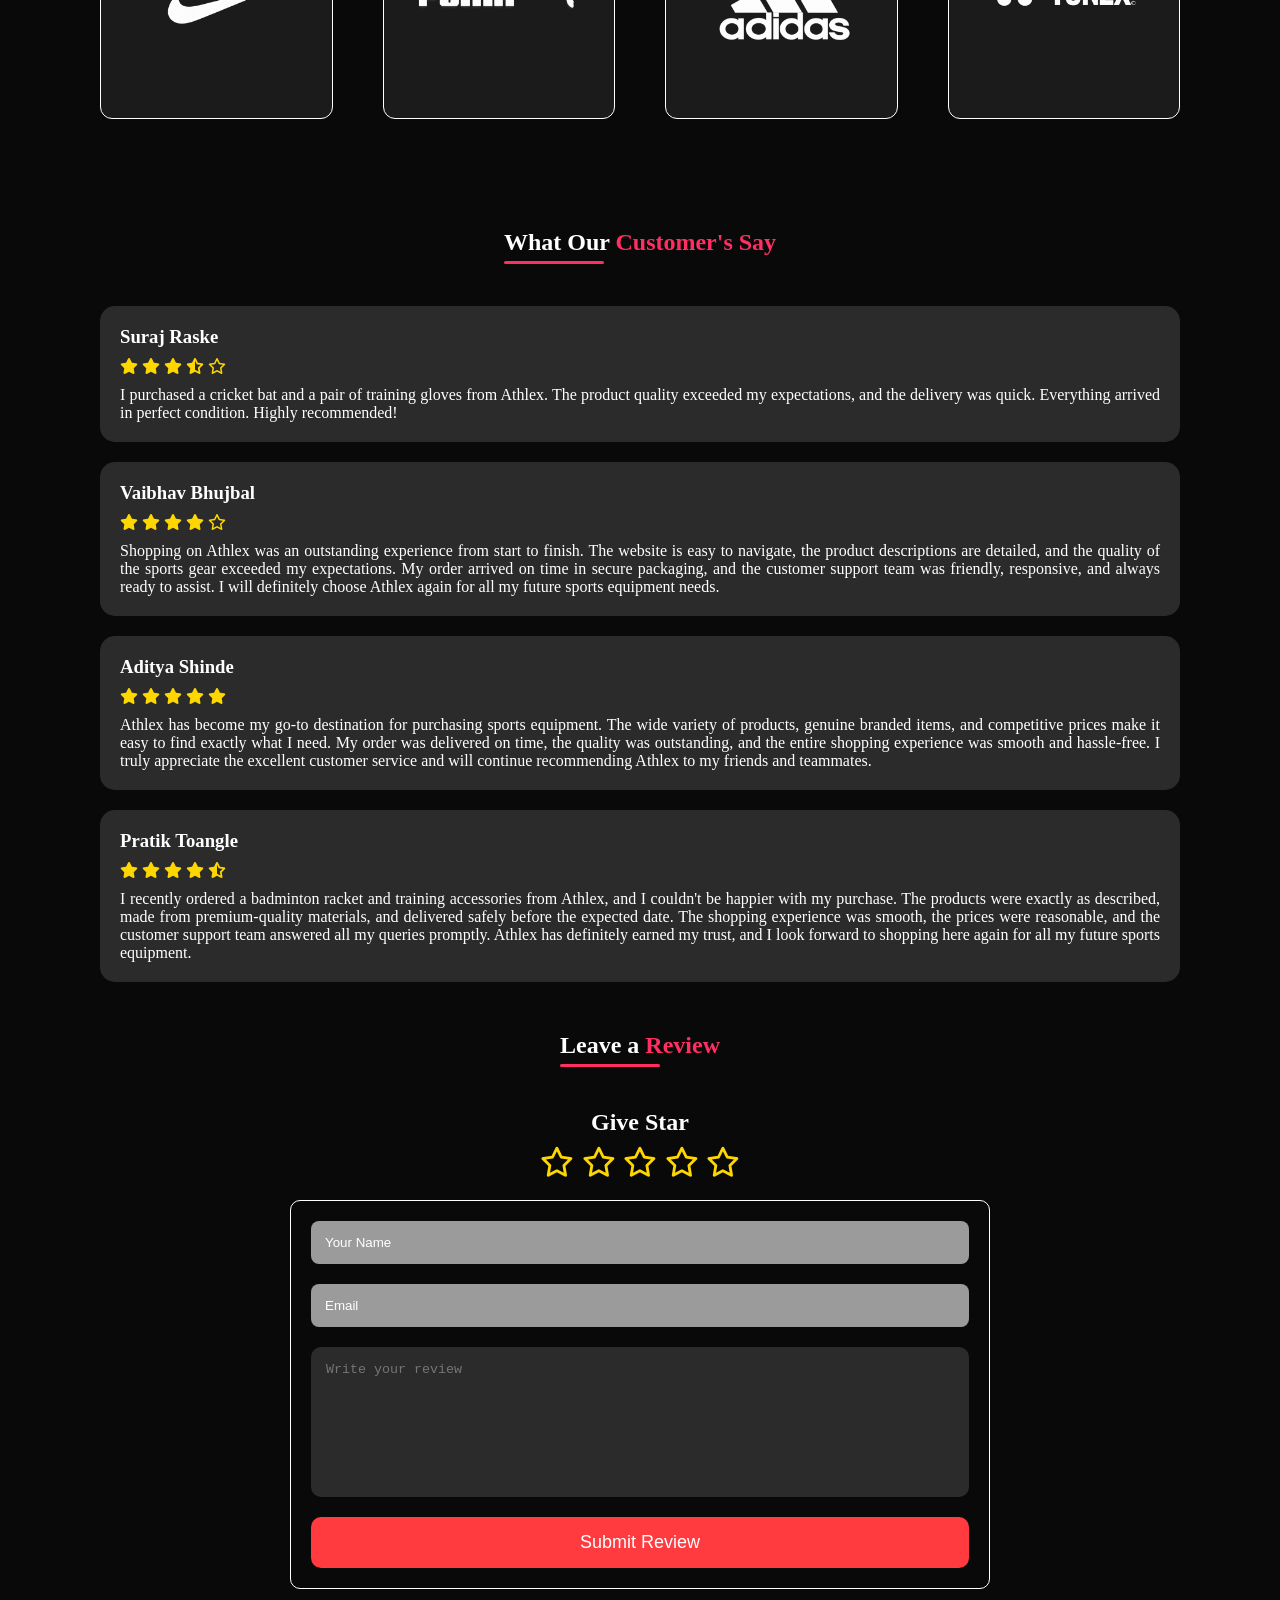
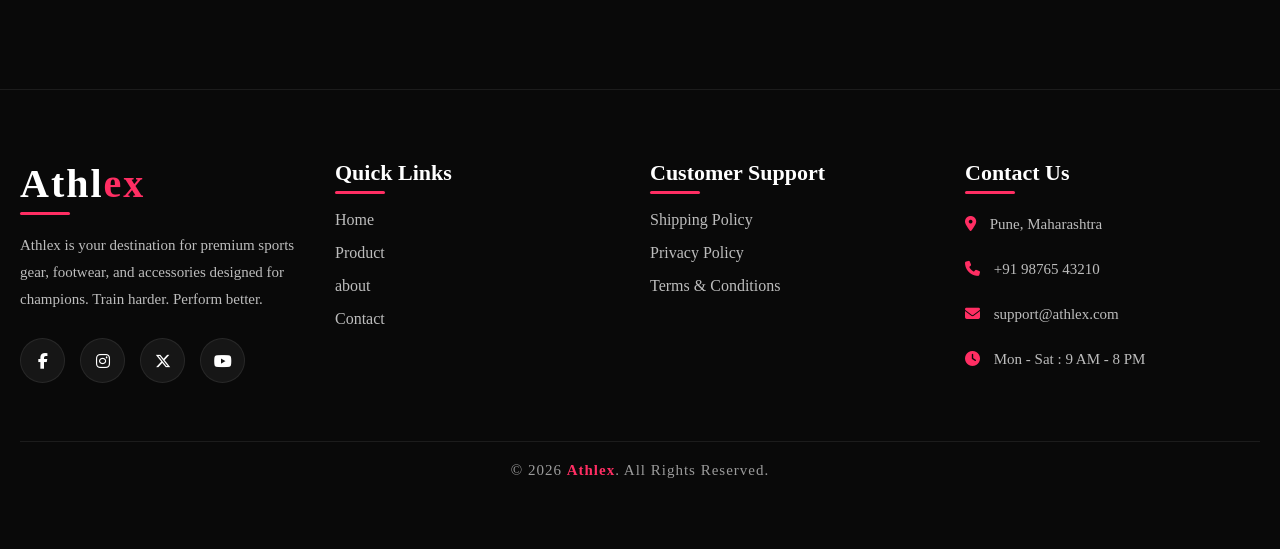
==== commit a27a10b9: "commit" ====
--- a/about.html
+++ b/about.html
@@ -6,11 +6,15 @@
     <title>About Athlex</title>
     <link rel="stylesheet" href="css/style.css">
     <link rel="stylesheet" href="https://cdnjs.cloudflare.com/ajax/libs/font-awesome/6.7.2/css/all.min.css">
+    <link rel="apple-touch-icon" sizes="180x180" href="images/favicon/favicon.ico">
+    <link rel="icon" type="image/png" sizes="32x32" href="images/favicon/favicon-32x32.png">
+    <link rel="icon" type="image/png" sizes="16x16" href="images/favicon/favicon-16x16.png">
+    <link rel="manifest" href="images/favicon/site.webmanifest">
 </head>
 <body>
     <nav style="background-color:#0b0b0b;">
         <div class="logo">
-            <img src="images/logo1.png" alt="">
+            <img decoding="async" src="images/optimized/logo1.png" alt="">
         </div>
         <div class="menu-btn" onclick="toggleMenu()">
                 <i class="fa-solid fa-bars"></i>
@@ -61,7 +65,7 @@
             </div>
             <div class="story-container">
                 <div class="story-img">
-                    <img src="images/story-img.png" alt="">
+                    <img loading="lazy" decoding="async" src="images/optimized/story-img.jpg" alt="">
                 </div>
                 <div class="story-content">
                     <p>
@@ -128,19 +132,19 @@
                 <div class="brand-container">
 
                     <div class="brand-card">
-                        <img src="images/nike.png" alt="">
+                        <img loading="lazy" decoding="async" src="images/optimized/nike.png" alt="">
                     </div>
 
                     <div class="brand-card">
-                        <img src="images/puma.png" alt="">
+                        <img loading="lazy" decoding="async" src="images/optimized/puma.png" alt="">
                     </div>
 
                     <div class="brand-card">
-                        <img src="images/adi4.png" alt="">
+                        <img loading="lazy" decoding="async" src="images/optimized/adi4.png" alt="">
                     </div>
 
                     <div class="brand-card">
-                        <img src="images/yonex.png" alt="">
+                        <img loading="lazy" decoding="async" src="images/optimized/yonex.png" alt="">
                     </div>
                 </div>
             </div>
--- a/css/style.css
+++ b/css/style.css
@@ -6,12 +6,15 @@
 
 /*header*/
 .banner{
-    height:100vh;
-
-    background-image:url("../images/banner.png");
-    background-size:cover;
+    position:relative;
+    width:100%;
+    min-height:480px;
+    aspect-ratio:1915 / 821;
+    background-color:#090909;
+    background-image:url("../images/optimized/banner.jpg");
+    background-size:contain;
     background-repeat:no-repeat;
-    background-position: right center;
+    background-position:center;
     color: white;
    
 }
@@ -53,17 +56,18 @@
 }
 .banner-content{
     position: absolute;
-    left:100px;
+    left:clamp(24px, 6vw, 100px);
     top:50%;
     transform:translateY(-50%);
     color:white;
-    margin-left: 100px;
+    width:42%;
+    margin-left:0;
 }
 .banner-content h1{
-    font-size: 3.5rem;
+    font-size:clamp(2rem, 3.5vw, 3.5rem);
 }
 .banner-content p{
-    font-size: 23px;
+    font-size:clamp(16px, 1.5vw, 23px);
     margin-top: 10px;
 }
 .banner-content button{
@@ -269,7 +273,8 @@
 }
 /*product-icons*/
 .product-category{
-    width: 800px;
+    width: 100%;
+    max-width: 800px;
     padding: 20px 10px;
     margin: auto;
 
@@ -279,10 +284,15 @@
     gap: 20px;
     padding: 20px;
     overflow: auto;
-    justify-content: center;
+    justify-content: flex-start;
+    scrollbar-width: none;
+}
+.product-icon::-webkit-scrollbar{
+    display: none;
 }
 .icon-box{
     width: 100px;
+    flex-shrink: 0;
     text-align: center;
     cursor: pointer;
 
@@ -541,6 +551,56 @@
     text-align:center;
     background-color: #2b2b2b;
     color: white;
+}
+
+.cart-remove{
+    display:block;
+    margin:10px auto 0;
+    padding:6px 12px;
+    border:1px solid #ff2e63;
+    border-radius:6px;
+    background:transparent;
+    color:#ff2e63;
+    cursor:pointer;
+}
+.cart-remove:hover{
+    background:#ff2e63;
+    color:white;
+}
+.cart-remove:focus-visible{
+    outline:2px solid white;
+    outline-offset:2px;
+}
+
+.quantity-control{
+    display:inline-flex;
+    align-items:center;
+    gap:4px;
+}
+.quantity-control button{
+    width:32px;
+    height:36px;
+    border:1px solid #ff2e63;
+    border-radius:6px;
+    background:#ff2e63;
+    color:white;
+    font-size:22px;
+    cursor:pointer;
+}
+.quantity-control button:disabled{
+    opacity:0.45;
+    cursor:default;
+}
+.quantity-control .qty{
+    width:48px;
+    height:36px;
+    border:1px solid #777;
+    border-radius:4px;
+}
+.quantity-control button:focus-visible,
+.quantity-control .qty:focus-visible{
+    outline:2px solid white;
+    outline-offset:2px;
 }
 
 .summary{
@@ -911,6 +971,8 @@
 }
 
 /*media Query*/
+
+
 @media(max-width:768px){
 
     .menu-btn{
@@ -1044,14 +1106,6 @@
 
 }
 @media(min-width:577px) and (max-width:992px){
-    .banner{
-        height: 61vh;
-    }
-    .banner-content{
-        top: 30%;
-        
-    
-    }
         
     .offer-img{
         width: 100%;
@@ -1106,11 +1160,27 @@
 
 }
 @media(min-width:993px) and (max-width:1024px){
-    
+    .banner{
+        
+    }
 
     .featured-card, .product-container{
-        grid-template-columns:repeat(3,1fr);
-
+        grid-template-columns:repeat(3,minmax(0,1fr));
+
+    }
+    .featured-card > *, .product-container > *{
+        min-width:0;
+        overflow-wrap:anywhere;
+    }
+    .offer-container{
+        grid-template-columns:repeat(2,minmax(0,1fr));
+        height:auto;
+        gap:30px;
+    }
+    .offer-img{
+        width:100%;
+        min-width:0;
+        margin-left:0;
     }
      .story-container{
         display: grid;
@@ -1195,11 +1265,10 @@
 
     }
     .banner{
-        background-image: url(../images/banner1.png);
-        height: 60vh;
+        background-image: url(../images/optimized/banner1.jpg);
+        --banner-image-height:92.04vw;
     }
     .banner-content{
-        top: 35%;
         margin-left:0px;
     
     }
@@ -1219,12 +1288,7 @@
 
     .featured-card,
 
-    .product-card,
-
-    .review-container,
-
-    .story-container,
-
+    .product-container,
     .footer-container{
 
     display:grid;
@@ -1268,62 +1332,285 @@
     .social-icons{
         justify-content: center;
     }
+    .about{
+        padding: 80px 20px;
+    }
     .about-container{
+        padding: 10px 10px;
+
+    }
+    .about-intro{
+    padding: 10px 10px;
+    }
+    .story-container{
+        grid-template-columns: repeat(1,1fr);
+        padding: 10px 20px;
+    }
+    .story-img{
+        width: 300px;
+        height: 300px;
+
+
+    }
+    .story-img img{
+        width: 300px;
+        height: 300px;
+
+    }
+    .story-content{
+        text-align: justify;
+    }
+        
+    .brand-card{
+        height: 100px;
+        padding: 10px 10px;
+    }
+
+    .login-container{
 
     width:90%;
 
-    }
-
-    .about-intro p{
-
-    font-size:16px;
-
-    }
-
+    padding:25px;
+
+    }
+    #eye{
+        left: 300px;
+    }
+
+    .cart table{
+
+    font-size:13px;
+
+    overflow-x:auto;
+
+    display:block;
+
+    }
+
+    .summary{
+
+    width:100%;
+
+    }
+
+    footer{
+
+    padding:40px 20px;
+
+    }
+    
+    .footer-col h3::after{
+       left: 185px;
+    }
+
+    /*product-icons*/
+    .product-category{
+        width: 100%;
+    
+        padding: 5px;
+        
+       
+    }
+    .product-icon{
+        display: flex;
+        gap: 20px;
+        padding: 0px;
+    }
+    .icon-box{
+        width: 50px;
+        text-align: center;
+        cursor: pointer;
+
+    }
+    .icon-box img{
+        width: 40px;
+        height: 40px;
+        padding: 5px;
+
+    }
+    .icon-box p{
+        margin-top: 0px;
+        font-size: 10px;
+    }
+
+}
+@media(max-width:400px){
+    .menu-btn{
+
+        font-size:22px;
+    }
+    
+    
+    #nav-links{
+        display:none;
+        left:290px;
+    }
+     #nav-links.show{
+       display: flex;
+    }
+    #nav-links li {
+        border-bottom: 1px solid white;
+        padding: 0px;
+    }
+    .offer{
+    background: #0b0b0b;
+    padding: 10px 10px;
+    }
+    .offer-container{
+        display: grid;
+        grid-template-columns: repeat(2,1fr);
+        gap: 20px;
+        
+
+
+    }
+    .offer-content{
+        padding-top: 20px;
+    }
+    .footer-col h3::after{
+        left: 100px;
+    }
+     .product-category{
+        width: 100%;
+    
+        padding: 0px;
+        
+       
+    }
+   
+    .about{
+        padding: 5px 0px;
+    }
+    .about-container{
+        padding: 100px 0px;
+    }
+    
     .story-container{
-
-    display:flex;
-
-    flex-direction:column;
-
-    }
-
-    .story-image img{
-
-    width:100%;
-
-    height:auto;
-
-    }
-
-    .login-container{
-
-    width:90%;
-
-    padding:25px;
-
-    }
-
+        padding: 10px 10px;
+    }
+    .story-img img{
+        padding-left: 20px;
+    }
     .cart table{
 
-    font-size:13px;
-
-    overflow-x:auto;
-
-    display:block;
-
-    }
-
-    .summary{
-
-    width:100%;
-
-    }
-
-    footer{
-
-    padding:40px 20px;
-
-    }
-
-}
+    font-size:10px;
+
+
+    }
+    .cart{
+        padding:50px 0px ;
+    }
+    .cart-container{
+        padding-left: 0px;
+        padding-right: 0px;
+    }
+    .login{
+        padding-left: 0px;
+        padding-right: 0px;
+    }
+    #eye{
+        left: 280px;
+    }
+   
+}
+
+
+@media(max-width:1024px){
+    .banner{
+        min-height:0;
+        aspect-ratio:auto;
+        background-size:100% auto;
+        background-position:center 120px;
+        padding:120px 0 0;
+    }
+    .banner nav{
+        position:absolute;
+        inset:0 0 auto;
+        height:120px;
+        padding:0 24px;
+        z-index:2;
+    }
+    .banner .logo{
+        top:10px;
+    }
+    .banner-content{
+        position:static;
+        transform:none;
+        width:auto;
+        margin:var(--banner-image-height, 42.87vw) 0 0;
+        padding:24px;
+        text-align:center;
+    }
+    .banner-content h1{
+        font-size:clamp(24px, 4vw, 36px);
+    }
+    .banner-content p{
+        width:auto;
+        font-size:clamp(16px, 2vw, 20px);
+    }
+    .banner-content button{
+        width:auto;
+        min-width:150px;
+        padding:10px 20px;
+    }
+}
+@media(min-width:577px) and (max-width:1024px){
+    .banner{
+        height:calc(120px + 42.87vw);
+    }
+    .banner-content{
+        position:absolute;
+        top:calc(120px + 21.435vw);
+        left:5%;
+        width:43%;
+        margin:0;
+        padding:0;
+        transform:translateY(-50%);
+        text-align:left;
+    }
+    .banner-content h1{
+        font-size:clamp(22px, 3.2vw, 32px);
+    }
+    .banner-content p{
+        font-size:clamp(14px, 1.8vw, 18px);
+        line-height:1.4;
+    }
+    .banner-content button{
+        font-size:16px;
+    }
+}
+@media(max-width:768px){
+    #nav-links,
+    .banner #nav-links{
+        left:auto;
+        right:16px;
+        top:80px;
+        width:160px;
+        max-width:calc(100vw - 32px);
+        gap:0;
+        padding:6px;
+        background:#111;
+        border:1px solid #333;
+        border-radius:10px;
+        box-shadow:0 8px 24px rgba(0,0,0,0.35);
+        z-index:10;
+    }
+    #nav-links li{
+        padding:0;
+        border-bottom:0;
+    }
+    #nav-links a{
+        display:flex;
+        align-items:center;
+        justify-content:center;
+        min-height:44px;
+        padding:8px 12px;
+        font-size:16px;
+        line-height:1.25;
+        border-radius:6px;
+    }
+    #nav-links a:hover{
+        background:#252525;
+        text-decoration:none;
+    }
+}
